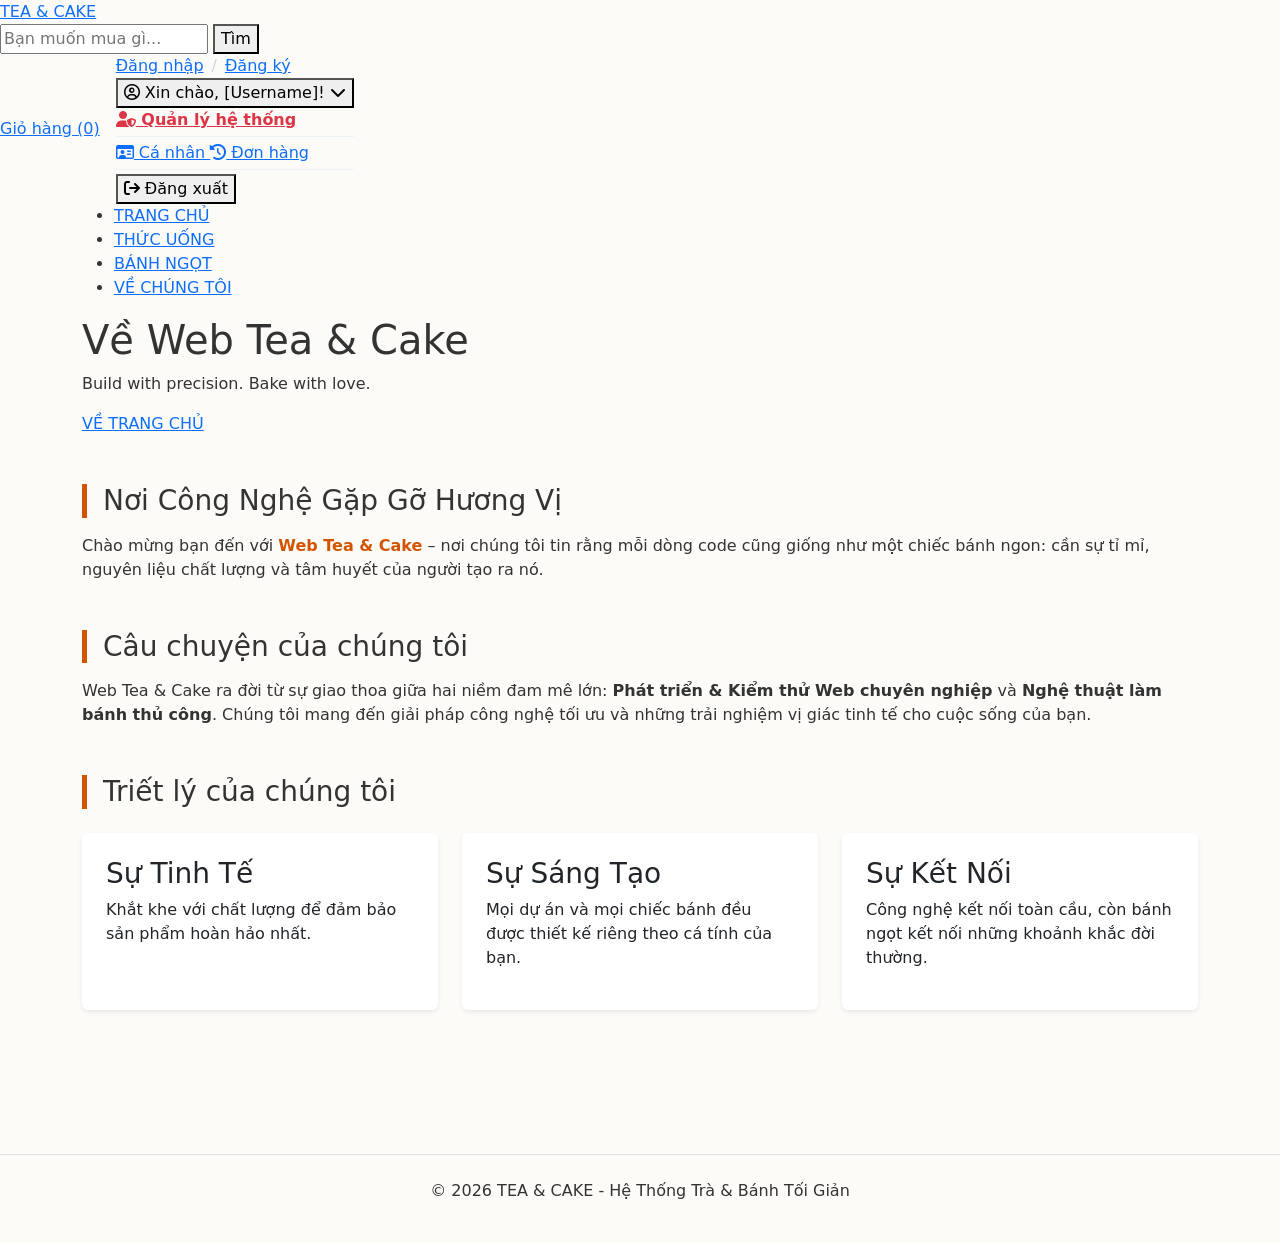
==== DoAnJava/src/main/resources/templates/about_us.html @ d705dd3b "thêm cart, về chung tôi, nút mua" ====
<!DOCTYPE html>
<html lang="vi" xmlns:th="http://www.thymeleaf.org" xmlns:sec="http://www.thymeleaf.org/extras/spring-security">
<head>
    <meta charset="UTF-8">
    <meta name="viewport" content="width=device-width, initial-scale=1.0">
    <title>Về Chúng Tôi | Tea & Cake</title>

    <link href="https://cdn.jsdelivr.net/npm/bootstrap@5.3.2/dist/css/bootstrap.min.css" rel="stylesheet">
    <link rel="stylesheet" href="https://cdnjs.cloudflare.com/ajax/libs/font-awesome/6.4.0/css/all.min.css">
    <link rel="stylesheet" th:href="@{/css/style.css}">

    <style>
        body { background-color: #fdfbf7; color: #333; }
        .text-brand { color: #d35400; }
        .border-brand { border-left: 5px solid #d35400; }
        .card { border: none; box-shadow: 0 0.125rem 0.25rem rgba(0, 0, 0, 0.075); }
    </style>
</head>
<body>

<header class="main-header">
    <div class="header-container">
        <div class="header-left">
            <a class="header-logo" href="/">TEA & CAKE</a>
        </div>

        <div class="header-search-box">
            <form action="/search" method="GET">
                <input class="search-control" type="search" name="keyword" placeholder="Bạn muốn mua gì...">
                <button class="btn-search" type="submit">Tìm</button>
            </form>
        </div>

        <div class="header-right-actions d-flex align-items-center gap-3">
            <a href="/cart" class="cart-link-premium">
                Giỏ hàng <span class="cart-count">(0)</span>
            </a>

            <div class="auth-buttons">
                <div sec:authorize="isAnonymous()" class="d-flex align-items-center">
                    <a href="/login" class="auth-link">Đăng nhập</a>
                    <span class="auth-divider" style="margin: 0 8px; color: #cbd5e0;">/</span>
                    <a href="/register" class="auth-link">Đăng ký</a>
                </div>

                <div sec:authorize="isAuthenticated()" class="custom-user-dropdown">
                    <button class="dropdown-trigger-btn" type="button">
                        <i class="fa-regular fa-user-circle"></i>
                        <span>Xin chào, <span sec:authentication="name">[Username]</span>!</span>
                        <i class="fa-solid fa-chevron-down arrow-icon"></i>
                    </button>

                    <div class="dropdown-content-menu">
                        <a sec:authorize="hasRole('ROLE_ADMIN')" class="dropdown-custom-item text-danger fw-bold" href="/admin/products">
                            <i class="fa-solid fa-user-shield"></i> Quản lý hệ thống
                        </a>
                        <div sec:authorize="hasRole('ROLE_ADMIN')" class="dropdown-custom-divider" style="height: 1px; background: #edf2f7; margin: 4px 0;"></div>

                        <a class="dropdown-custom-item" href="/profile">
                            <i class="fa-regular fa-id-card"></i> Cá nhân
                        </a>
                        <a class="dropdown-custom-item" href="/orders/history">
                            <i class="fa-solid fa-clock-rotate-left"></i> Đơn hàng
                        </a>
                        <div class="dropdown-custom-divider" style="height: 1px; background: #edf2f7; margin: 4px 0;"></div>
                        <form th:action="@{/logout}" method="POST" style="margin: 0; width: 100%;">
                            <button type="submit" class="dropdown-custom-item logout-action-btn">
                                <i class="fa-solid fa-arrow-right-from-bracket"></i> Đăng xuất
                            </button>
                        </form>
                    </div>
                </div>
            </div>
        </div>
    </div>

    <nav class="header-nav">
        <div class="container">
            <ul class="nav-menu-list">
                <li><a href="/" class="menu-item">TRANG CHỦ</a></li>
                <li><a href="/thuc-uong" class="menu-item">THỨC UỐNG</a></li>
                <li><a href="/banh-ngot" class="menu-item">BÁNH NGỌT</a></li>
                <li><a href="/ve-chung-toi" class="menu-item active">VỀ CHÚNG TÔI</a></li>
            </ul>
        </div>
    </nav>
</header>

<!-- HERO SECTION CỦA TRANG ABOUT -->
<div class="hero-section">
    <div class="container">
        <h1>Về Web Tea & Cake</h1>
        <p>Build with precision. Bake with love.</p>
        <a href="/" class="btn-pl">VỀ TRANG CHỦ</a>
    </div>
</div>

<!-- NỘI DUNG CHÍNH -->
<div class="container py-5">
    <section class="mb-5">
        <h2 class="h3 border-brand ps-3 mb-3">Nơi Công Nghệ Gặp Gỡ Hương Vị</h2>
        <p>Chào mừng bạn đến với <strong class="text-brand">Web Tea & Cake</strong> – nơi chúng tôi tin rằng mỗi dòng code cũng giống như một chiếc bánh ngon: cần sự tỉ mỉ, nguyên liệu chất lượng và tâm huyết của người tạo ra nó.</p>
    </section>

    <section class="mb-5">
        <h2 class="h3 border-brand ps-3 mb-3">Câu chuyện của chúng tôi</h2>
        <p>Web Tea & Cake ra đời từ sự giao thoa giữa hai niềm đam mê lớn: <strong>Phát triển & Kiểm thử Web chuyên nghiệp</strong> và <strong>Nghệ thuật làm bánh thủ công</strong>. Chúng tôi mang đến giải pháp công nghệ tối ưu và những trải nghiệm vị giác tinh tế cho cuộc sống của bạn.</p>
    </section>

    <section class="mb-5">
        <h2 class="h3 border-brand ps-3 mb-4">Triết lý của chúng tôi</h2>
        <div class="row g-4">
            <div class="col-md-4">
                <div class="card h-100 p-4">
                    <h3>Sự Tinh Tế</h3>
                    <p>Khắt khe với chất lượng để đảm bảo sản phẩm hoàn hảo nhất.</p>
                </div>
            </div>
            <div class="col-md-4">
                <div class="card h-100 p-4">
                    <h3>Sự Sáng Tạo</h3>
                    <p>Mọi dự án và mọi chiếc bánh đều được thiết kế riêng theo cá tính của bạn.</p>
                </div>
            </div>
            <div class="col-md-4">
                <div class="card h-100 p-4">
                    <h3>Sự Kết Nối</h3>
                    <p>Công nghệ kết nối toàn cầu, còn bánh ngọt kết nối những khoảnh khắc đời thường.</p>
                </div>
            </div>
        </div>
    </section>
</div>

<footer class="text-center pt-4 border-top mt-5 pb-4">
    <p>&copy; 2026 TEA & CAKE - Hệ Thống Trà & Bánh Tối Giản</p>
</footer>

<script src="https://cdn.jsdelivr.net/npm/bootstrap@5.3.2/dist/js/bootstrap.bundle.min.js"></script>
</body>
</html>
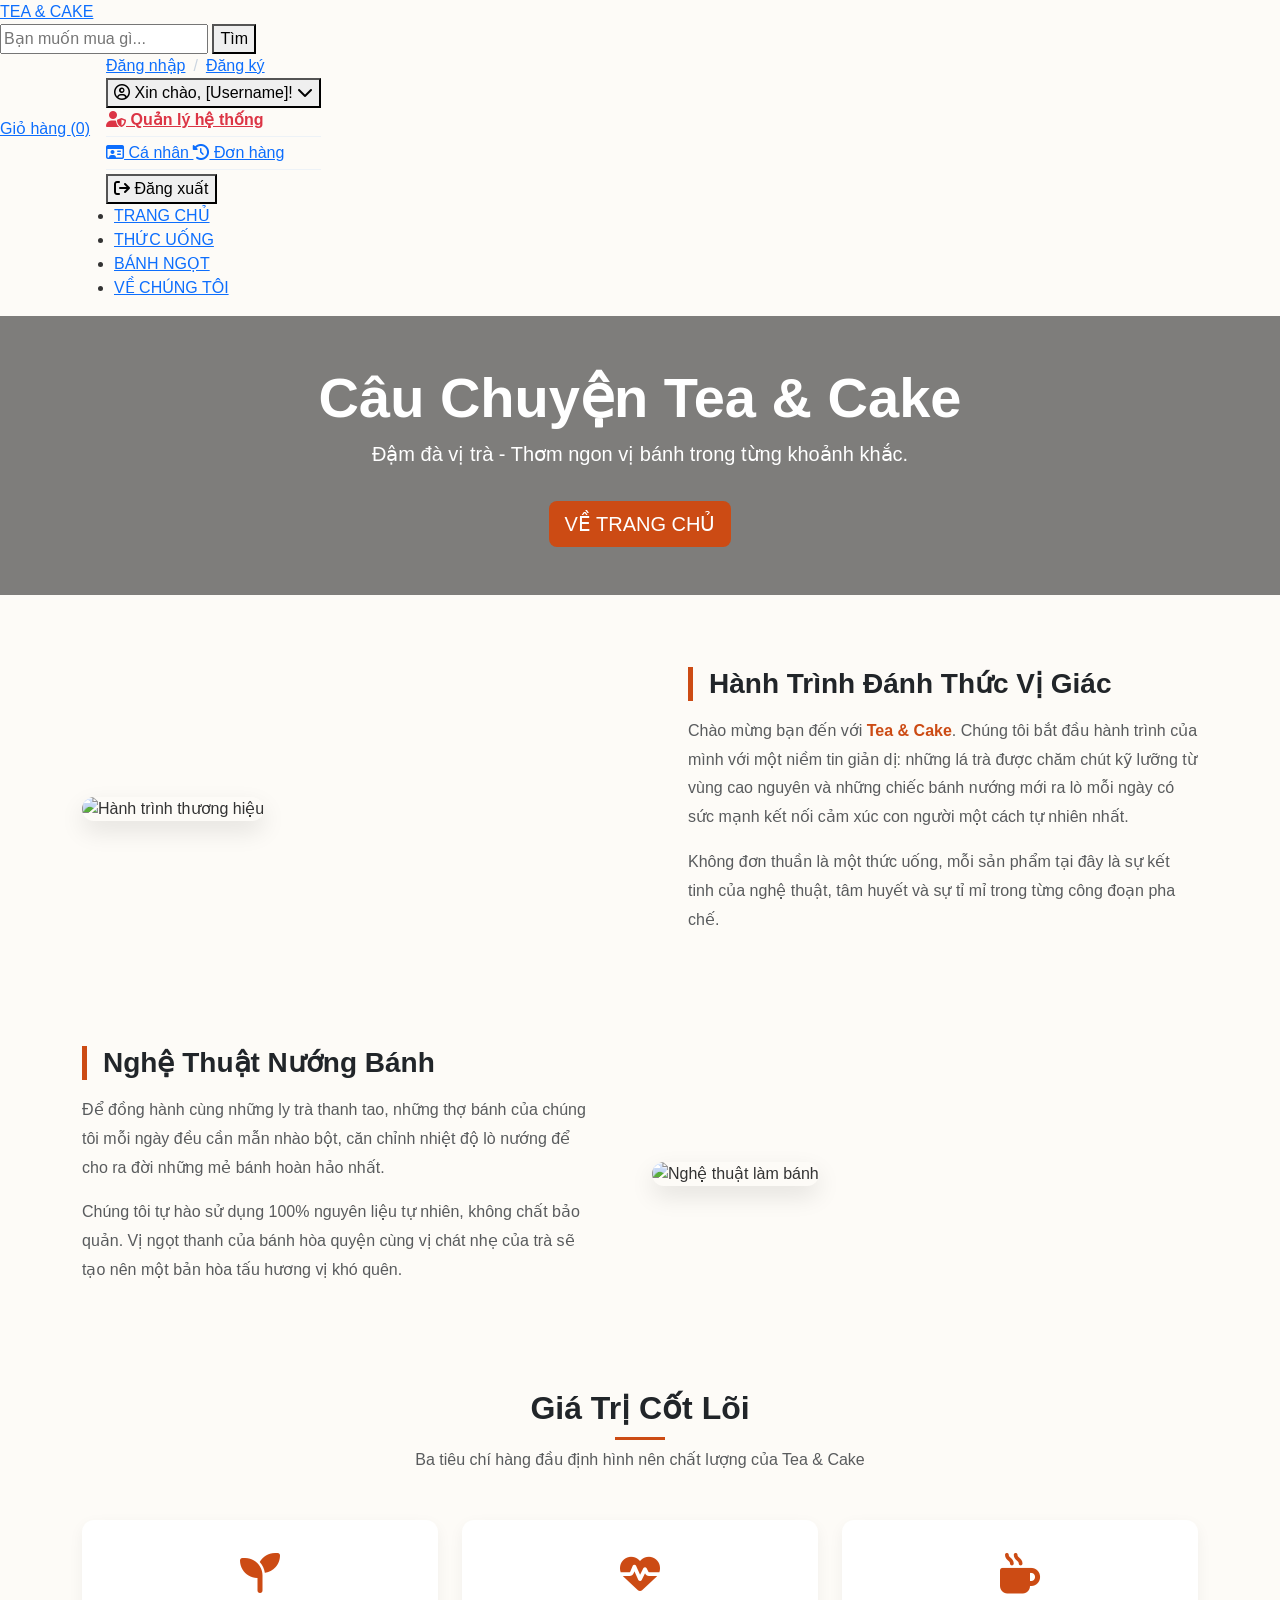
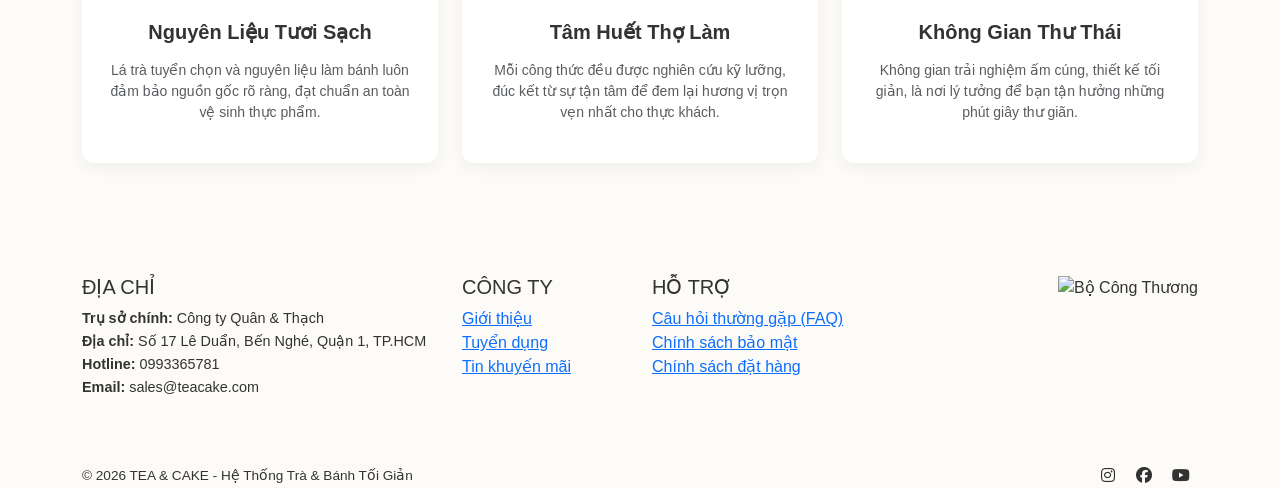
==== commit f9cfa056: "Cap nhat moi nhat" ====
--- a/DoAnJava/src/main/resources/templates/about_us.html
+++ b/DoAnJava/src/main/resources/templates/about_us.html
@@ -10,10 +10,12 @@
     <link rel="stylesheet" th:href="@{/css/style.css}">
 
     <style>
-        body { background-color: #fdfbf7; color: #333; }
-        .text-brand { color: #d35400; }
-        .border-brand { border-left: 5px solid #d35400; }
-        .card { border: none; box-shadow: 0 0.125rem 0.25rem rgba(0, 0, 0, 0.075); }
+        body { background-color: #fdfbf7; color: #333; font-family: 'Segoe UI', Tahoma, Geneva, Verdana, sans-serif; }
+        .text-brand { color: #CC4B14; }
+        .border-brand { border-left: 5px solid #CC4B14; }
+        .about-img { border-radius: 12px; box-shadow: 0 10px 25px rgba(0,0,0,0.1); object-fit: cover; height: 320px; width: 100%; }
+        .card-custom { border: none; background: #fff; border-radius: 12px; box-shadow: 0 5px 15px rgba(0,0,0,0.05); transition: transform 0.3s ease; }
+        .card-custom:hover { transform: translateY(-5px); }
     </style>
 </head>
 <body>
@@ -33,7 +35,8 @@
 
         <div class="header-right-actions d-flex align-items-center gap-3">
             <a href="/cart" class="cart-link-premium">
-                Giỏ hàng <span class="cart-count">(0)</span>
+                Giỏ hàng <span class="cart-count" id="cart-count"
+                               th:text="'(' + ${cartCount != null ? cartCount : 0} + ')'">(0)</span>
             </a>
 
             <div class="auth-buttons">
@@ -86,54 +89,128 @@
     </nav>
 </header>
 
-<!-- HERO SECTION CỦA TRANG ABOUT -->
-<div class="hero-section">
-    <div class="container">
-        <h1>Về Web Tea & Cake</h1>
-        <p>Build with precision. Bake with love.</p>
-        <a href="/" class="btn-pl">VỀ TRANG CHỦ</a>
+<div class="hero-section" style="background: linear-gradient(rgba(0,0,0,0.5), rgba(0,0,0,0.5)), url('/images/About_us_banner1.avif') center/cover no-repeat;">
+    <div class="container text-center text-white py-5">
+        <h1 class="display-4 fw-bold">Câu Chuyện Tea & Cake</h1>
+        <p class="lead">Đậm đà vị trà - Thơm ngon vị bánh trong từng khoảnh khắc.</p>
+        <a href="/" class="btn btn-lg text-white mt-3" style="background-color: #CC4B14; border: none;">VỀ TRANG CHỦ</a>
     </div>
 </div>
 
-<!-- NỘI DUNG CHÍNH -->
 <div class="container py-5">
-    <section class="mb-5">
-        <h2 class="h3 border-brand ps-3 mb-3">Nơi Công Nghệ Gặp Gỡ Hương Vị</h2>
-        <p>Chào mừng bạn đến với <strong class="text-brand">Web Tea & Cake</strong> – nơi chúng tôi tin rằng mỗi dòng code cũng giống như một chiếc bánh ngon: cần sự tỉ mỉ, nguyên liệu chất lượng và tâm huyết của người tạo ra nó.</p>
-    </section>
-
-    <section class="mb-5">
-        <h2 class="h3 border-brand ps-3 mb-3">Câu chuyện của chúng tôi</h2>
-        <p>Web Tea & Cake ra đời từ sự giao thoa giữa hai niềm đam mê lớn: <strong>Phát triển & Kiểm thử Web chuyên nghiệp</strong> và <strong>Nghệ thuật làm bánh thủ công</strong>. Chúng tôi mang đến giải pháp công nghệ tối ưu và những trải nghiệm vị giác tinh tế cho cuộc sống của bạn.</p>
-    </section>
-
-    <section class="mb-5">
-        <h2 class="h3 border-brand ps-3 mb-4">Triết lý của chúng tôi</h2>
+
+    <!-- Phần 1: Câu chuyện Trà (Ảnh bên trái, Chữ bên phải) -->
+    <div class="row align-items-center mb-5 py-4">
+        <div class="col-md-6 mb-4 mb-md-0">
+            <img src="/images/About_us_coffee_banner1.avif" alt="Hành trình thương hiệu" class="about-img">
+        </div>
+        <div class="col-md-6 ps-md-5">
+            <h2 class="h3 border-brand ps-3 mb-3 fw-bold text-dark">Hành Trình Đánh Thức Vị Giác</h2>
+            <p class="text-muted" style="line-height: 1.8;">
+                Chào mừng bạn đến với <strong class="text-brand">Tea & Cake</strong>. Chúng tôi bắt đầu hành trình của mình với một niềm tin giản dị: những lá trà được chăm chút kỹ lưỡng từ vùng cao nguyên và những chiếc bánh nướng mới ra lò mỗi ngày có sức mạnh kết nối cảm xúc con người một cách tự nhiên nhất.
+            </p>
+            <p class="text-muted" style="line-height: 1.8;">
+                Không đơn thuần là một thức uống, mỗi sản phẩm tại đây là sự kết tinh của nghệ thuật, tâm huyết và sự tỉ mỉ trong từng công đoạn pha chế.
+            </p>
+        </div>
+    </div>
+
+    <!-- ================= BỔ SUNG MỚI ================= -->
+    <!-- Phần 1.5: Nghệ Thuật Làm Bánh (Chữ bên trái, Ảnh bên phải) -->
+    <div class="row align-items-center mb-5 py-4">
+        <!-- Sử dụng order-md-2 để đẩy ảnh sang phải trên giao diện máy tính -->
+        <div class="col-md-6 order-md-2 mb-4 mb-md-0">
+            <img src="/images/About_us_cake_banner1.avif" alt="Nghệ thuật làm bánh" class="about-img">
+        </div>
+        <!-- Sử dụng order-md-1 để đẩy chữ sang trái trên giao diện máy tính -->
+        <div class="col-md-6 order-md-1 pe-md-5">
+            <h2 class="h3 border-brand ps-3 mb-3 fw-bold text-dark">Nghệ Thuật Nướng Bánh</h2>
+            <p class="text-muted" style="line-height: 1.8;">
+                Để đồng hành cùng những ly trà thanh tao, những thợ bánh của chúng tôi mỗi ngày đều cần mẫn nhào bột, căn chỉnh nhiệt độ lò nướng để cho ra đời những mẻ bánh hoàn hảo nhất.
+            </p>
+            <p class="text-muted" style="line-height: 1.8;">
+                Chúng tôi tự hào sử dụng 100% nguyên liệu tự nhiên, không chất bảo quản. Vị ngọt thanh của bánh hòa quyện cùng vị chát nhẹ của trà sẽ tạo nên một bản hòa tấu hương vị khó quên.
+            </p>
+        </div>
+    </div>
+    <!-- ============================================== -->
+
+    <!-- Phần 2: Giá trị cốt lõi -->
+    <div class="my-5 py-3">
+        <div class="text-center mb-5">
+            <h2 class="fw-bold text-dark">Giá Trị Cốt Lõi</h2>
+            <div style="width: 50px; height: 3px; background-color: #CC4B14; margin: 10px auto 0 auto;"></div>
+            <p class="text-muted mt-2">Ba tiêu chí hàng đầu định hình nên chất lượng của Tea & Cake</p>
+        </div>
+
         <div class="row g-4">
             <div class="col-md-4">
-                <div class="card h-100 p-4">
-                    <h3>Sự Tinh Tế</h3>
-                    <p>Khắt khe với chất lượng để đảm bảo sản phẩm hoàn hảo nhất.</p>
+                <div class="card-custom h-100 p-4 text-center">
+                    <div class="mb-3 text-brand fs-1"><i class="fa-solid fa-seedling"></i></div>
+                    <h3 class="h5 fw-bold mb-3">Nguyên Liệu Tươi Sạch</h3>
+                    <p class="text-muted small">Lá trà tuyển chọn và nguyên liệu làm bánh luôn đảm bảo nguồn gốc rõ ràng, đạt chuẩn an toàn vệ sinh thực phẩm.</p>
                 </div>
             </div>
             <div class="col-md-4">
-                <div class="card h-100 p-4">
-                    <h3>Sự Sáng Tạo</h3>
-                    <p>Mọi dự án và mọi chiếc bánh đều được thiết kế riêng theo cá tính của bạn.</p>
+                <div class="card-custom h-100 p-4 text-center">
+                    <div class="mb-3 text-brand fs-1"><i class="fa-solid fa-heart-pulse"></i></div>
+                    <h3 class="h5 fw-bold mb-3">Tâm Huết Thợ Làm</h3>
+                    <p class="text-muted small">Mỗi công thức đều được nghiên cứu kỹ lưỡng, đúc kết từ sự tận tâm để đem lại hương vị trọn vẹn nhất cho thực khách.</p>
                 </div>
             </div>
             <div class="col-md-4">
-                <div class="card h-100 p-4">
-                    <h3>Sự Kết Nối</h3>
-                    <p>Công nghệ kết nối toàn cầu, còn bánh ngọt kết nối những khoảnh khắc đời thường.</p>
-                </div>
-            </div>
-        </div>
-    </section>
+                <div class="card-custom h-100 p-4 text-center">
+                    <div class="mb-3 text-brand fs-1"><i class="fa-solid fa-mug-hot"></i></div>
+                    <h3 class="h5 fw-bold mb-3">Không Gian Thư Thái</h3>
+                    <p class="text-muted small">Không gian trải nghiệm ấm cúng, thiết kế tối giản, là nơi lý tưởng để bạn tận hưởng những phút giây thư giãn.</p>
+                </div>
+            </div>
+        </div>
+    </div>
 </div>
 
-<footer class="text-center pt-4 border-top mt-5 pb-4">
-    <p>&copy; 2026 TEA & CAKE - Hệ Thống Trà & Bánh Tối Giản</p>
+<footer class="footer-section">
+    <div class="container">
+        <div class="row">
+            <div class="col-md-4 mb-3">
+                <h5>ĐỊA CHỈ</h5>
+                <p style="font-size: 0.9rem; line-height: 1.6;">
+                    <strong>Trụ sở chính:</strong> Công ty Quân & Thạch <br>
+                    <strong>Địa chỉ:</strong> Số 17 Lê Duẩn, Bến Nghé, Quận 1, TP.HCM <br>
+                    <strong>Hotline:</strong> 0993365781 <br>
+                    <strong>Email:</strong> sales@teacake.com
+                </p>
+            </div>
+            <div class="col-md-2 mb-3">
+                <h5>CÔNG TY</h5>
+                <ul class="list-unstyled">
+                    <li><a href="#">Giới thiệu</a></li>
+                    <li><a href="#">Tuyển dụng</a></li>
+                    <li><a href="#">Tin khuyến mãi</a></li>
+                </ul>
+            </div>
+            <div class="col-md-3 mb-3">
+                <h5>HỖ TRỢ</h5>
+                <ul class="list-unstyled">
+                    <li><a href="#">Câu hỏi thường gặp (FAQ)</a></li>
+                    <li><a href="#">Chính sách bảo mật</a></li>
+                    <li><a href="#">Chính sách đặt hàng</a></li>
+                </ul>
+            </div>
+            <div class="col-md-3 mb-3 text-md-end">
+                <img src="https://images.dmca.com/Badges/dmca_protected_sml_120n.png" alt="Bộ Công Thương" style="width: 150px;">
+            </div>
+        </div>
+        <hr style="border-color: rgba(255,255,255,0.2);">
+        <div class="d-flex justify-content-between align-items-center">
+            <p style="margin: 0; font-size: 0.85rem;">&copy; 2026 TEA & CAKE - Hệ Thống Trà & Bánh Tối Giản</p>
+            <div class="social-icons">
+                <i class="fa-brands fa-instagram mx-2"></i>
+                <i class="fa-brands fa-facebook mx-2"></i>
+                <i class="fa-brands fa-youtube mx-2"></i>
+            </div>
+        </div>
+    </div>
 </footer>
 
 <script src="https://cdn.jsdelivr.net/npm/bootstrap@5.3.2/dist/js/bootstrap.bundle.min.js"></script>
